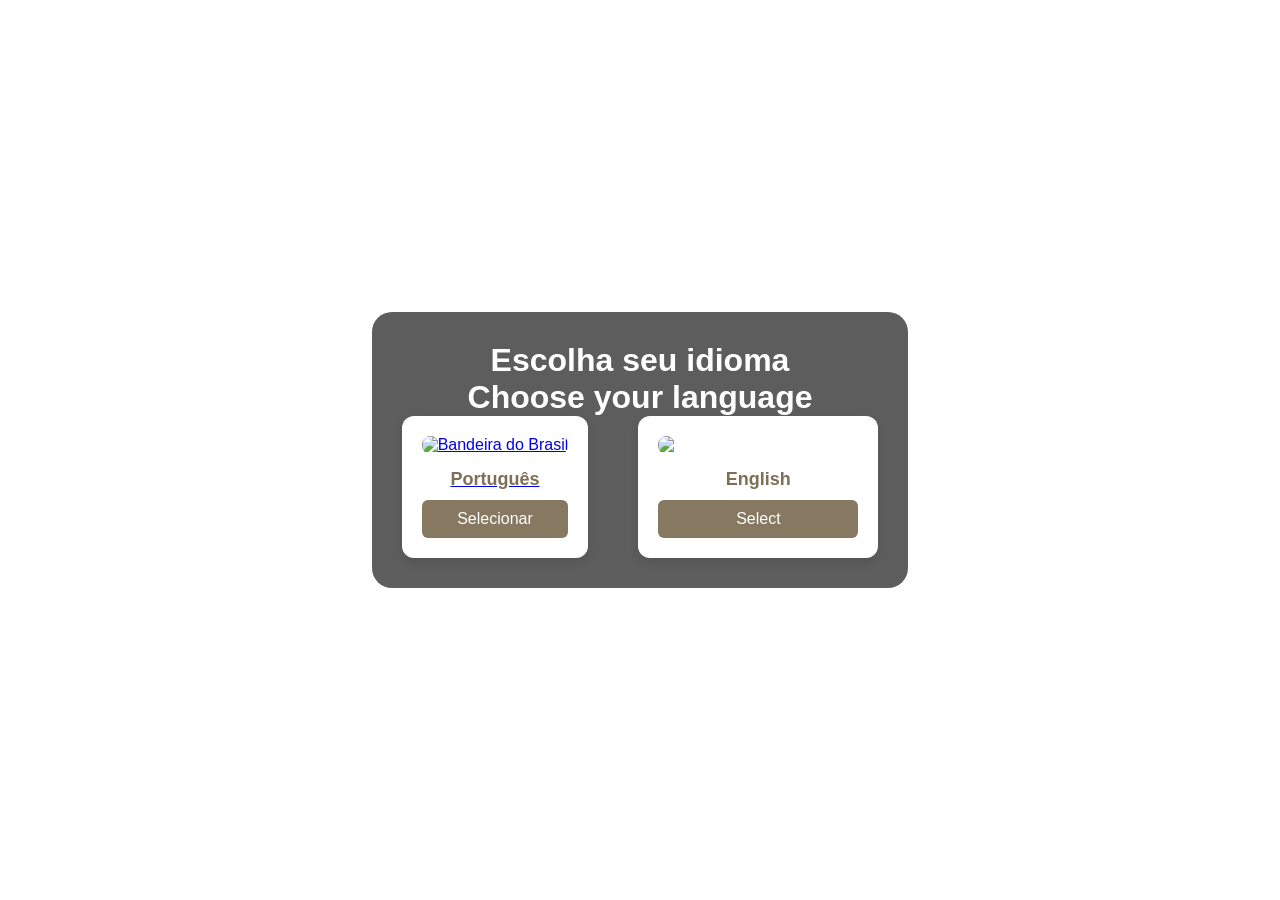
==== index.html @ cf1767f2 "correção de sintaxe" ====
<!DOCTYPE html>
<html lang="pt-BR">
<head>
    <meta charset="UTF-8">
    <title>Aniversario do Tiago</title>
    <link rel="stylesheet" href="tiagoStyle.css">
    <link rel="icon" type="image/jpg" href="images/LogoTiago40th.jpg">
    
</head>
<body>
    <div class="cabecalho">
        <h1>Escolha seu idioma <br>
            Choose your language</h1>
    
    <div class="language-container">
    <div class="language-box">
        <a href="pt-BR/DescriçãoFesta.html">        
            <img src="images/brazil.png" alt="Bandeira do Brasil">
            <p>Português</p>
            <button class="pt-BR">Selecionar</button>
        </a>
    </div>
    <div class="language-box">
        <img src="images/usa.png" alt="Bandeira dos EUA">
        <p>English</p>
        <button class="en">Select</button>
    </div>
</div>

</body>
</html>
---- tiagoStyle.css ----
/* Reset básico */
* {
    margin: 0;
    padding: 0;
    box-sizing: border-box;
    font-family: Arial, sans-serif;
}


/* Corpo da página */
body {
    display: flex;
    justify-content: center;
    align-items: center;
    height: 100vh;
    background: url("images/fotoSITEPRINCIPAL.png") no-repeat center center fixed;
    background-size: cover; /* garante que a imagem cubra toda a tela */
    color: hsl(0, 36%, 96%);
}

.cabecalho {
    text-align: center;
    margin-bottom: 20px;
    margin-block: 20px;
    background-color: #000000a2;
    padding: 30px; /* aumenta o fundo */
    border-radius: 20px; /* deixa mais arredondado */
    display: inline-block; /* o fundo acompanha o conteúdo */
    color: white; /* garante contraste no texto */
}

/* Container principal */
.language-container {
    display: flex;
    gap: 50px; /* espaço entre as opções */
}

/* Cada bloco de idioma */
.language-box {
    display: flex;
    flex-direction: column;
    align-items: center;
    background-color: white;
    padding: 20px;
    border-radius: 12px;
    box-shadow: 0 4px 10px rgba(0,0,0,0.1);
    transition: transform 0.2s, box-shadow 0.2s;
    cursor: pointer;
}

/* Efeito hover */
.language-box:hover {
    transform: translateY(-5px);
    box-shadow: 0 8px 15px rgba(0,0,0,0.2);
}

/* Bandeiras */
.language-box img {
    width: 200px; /* ajusta conforme necessidade */
    height: auto;
    border-radius: 8px;
    margin-bottom: 15px;
}

/* Nome do idioma */
.language-box p {
    font-size: 18px;
    font-weight: bold;
    color: #7e6f58; /* cor próxima da imagem */
    margin-bottom: 10px;
}

/* Botões */
.pt-BR, .en {
    width: 100%;
    padding: 10px 0;
    border: none;
    border-radius: 6px;
    background-color: #877961; /* cor marrom similar */
    color: white;
    font-size: 16px;
    cursor: pointer;
    transition: background-color 0.2s;
}

/* Hover dos botões */
.pt-BR:hover, .en:hover {
    background-color: #6e604d;
}
.cabecalho {
    text-align: center;
    margin-bottom: 20px;
    margin-block: 20px;
}
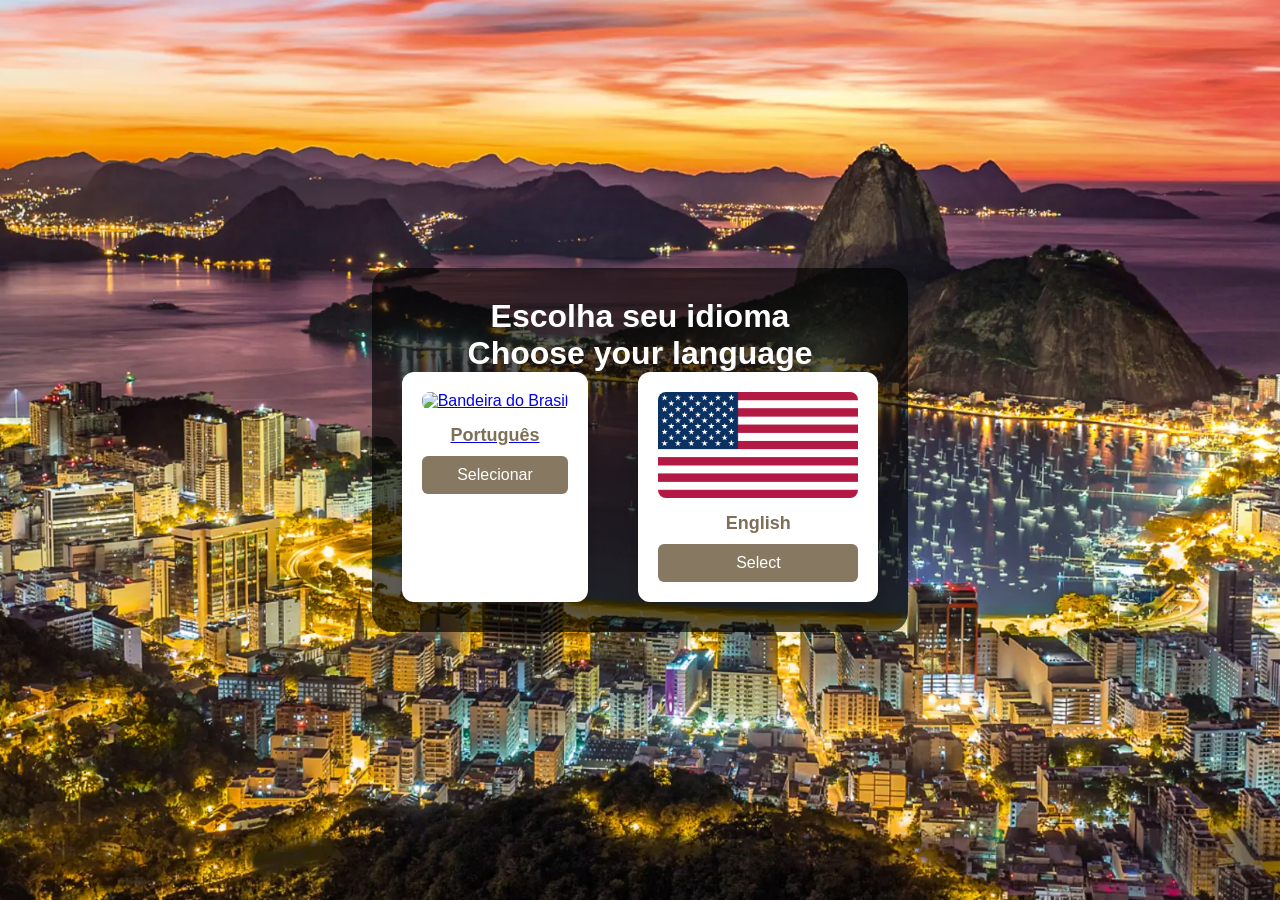
==== commit 12b72a19: "Update index.html" ====
--- a/index.html
+++ b/index.html
@@ -15,17 +15,18 @@
     <div class="language-container">
     <div class="language-box">
         <a href="pt-BR/DescriçãoFesta.html">        
-            <img src="images/brazil.png" alt="Bandeira do Brasil">
+            <img src="./Images/brazil.png" alt="Bandeira do Brasil">
             <p>Português</p>
             <button class="pt-BR">Selecionar</button>
         </a>
     </div>
     <div class="language-box">
-        <img src="images/usa.png" alt="Bandeira dos EUA">
+        <img src="./Images/usa.png" alt="Bandeira dos EUA">
         <p>English</p>
         <button class="en">Select</button>
     </div>
 </div>
 
 </body>
-</html>+
+</html>
--- a/tiagoStyle.css
+++ b/tiagoStyle.css
@@ -13,7 +13,7 @@
     justify-content: center;
     align-items: center;
     height: 100vh;
-    background: url("images/fotoSITEPRINCIPAL.png") no-repeat center center fixed;
+    background: url("./Images/fotoSITEPRINCIPAL.png") no-repeat center center fixed;
     background-size: cover; /* garante que a imagem cubra toda a tela */
     color: hsl(0, 36%, 96%);
 }
@@ -92,3 +92,5 @@
     margin-bottom: 20px;
     margin-block: 20px;
 }
+
+
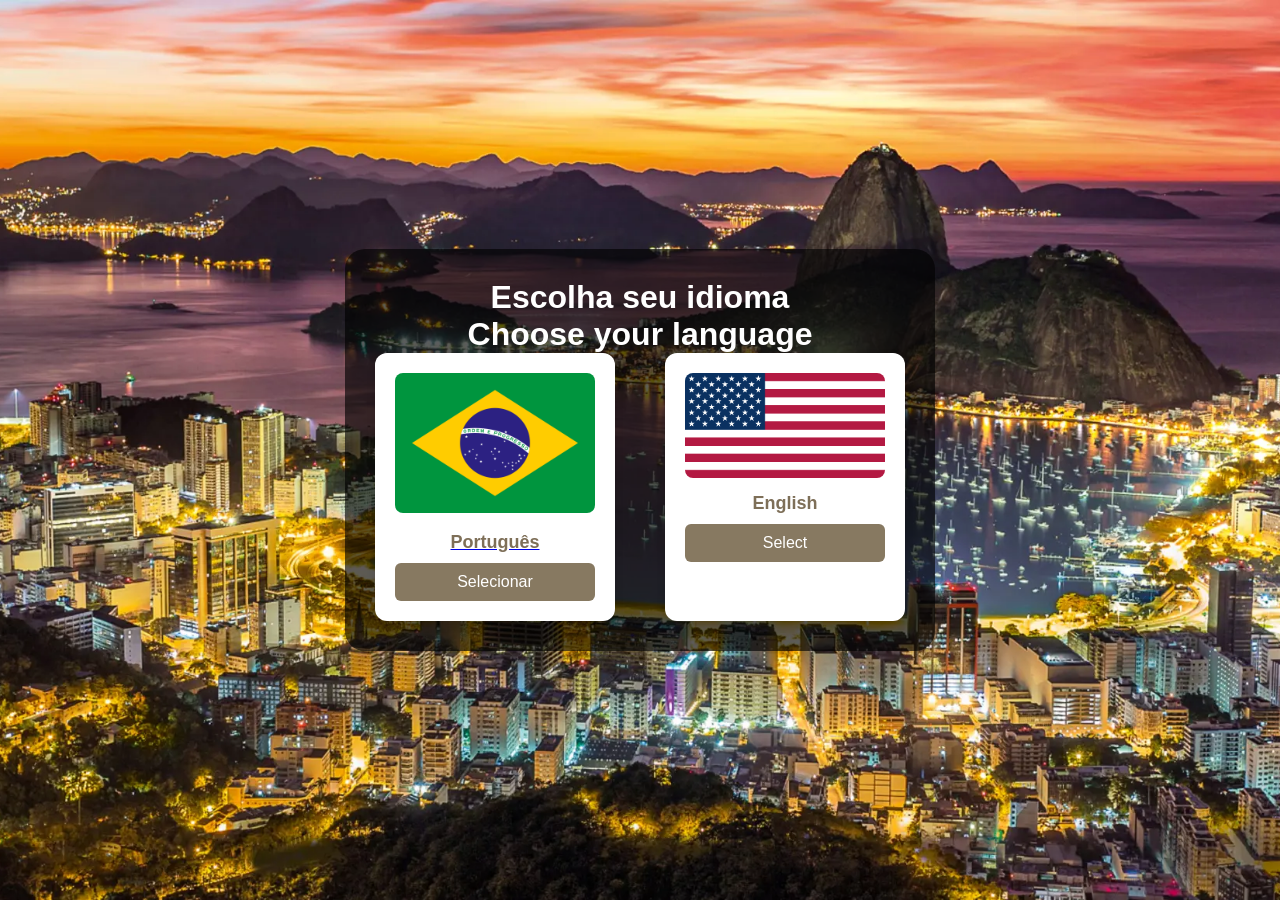
==== commit 17501dc0: "Update index.html" ====
--- a/index.html
+++ b/index.html
@@ -15,7 +15,7 @@
     <div class="language-container">
     <div class="language-box">
         <a href="pt-BR/DescriçãoFesta.html">        
-            <img src="./Images/brazil.png" alt="Bandeira do Brasil">
+            <img src="./Images/Brazil.png" alt="Bandeira do Brasil">
             <p>Português</p>
             <button class="pt-BR">Selecionar</button>
         </a>
@@ -30,3 +30,4 @@
 </body>
 
 </html>
+
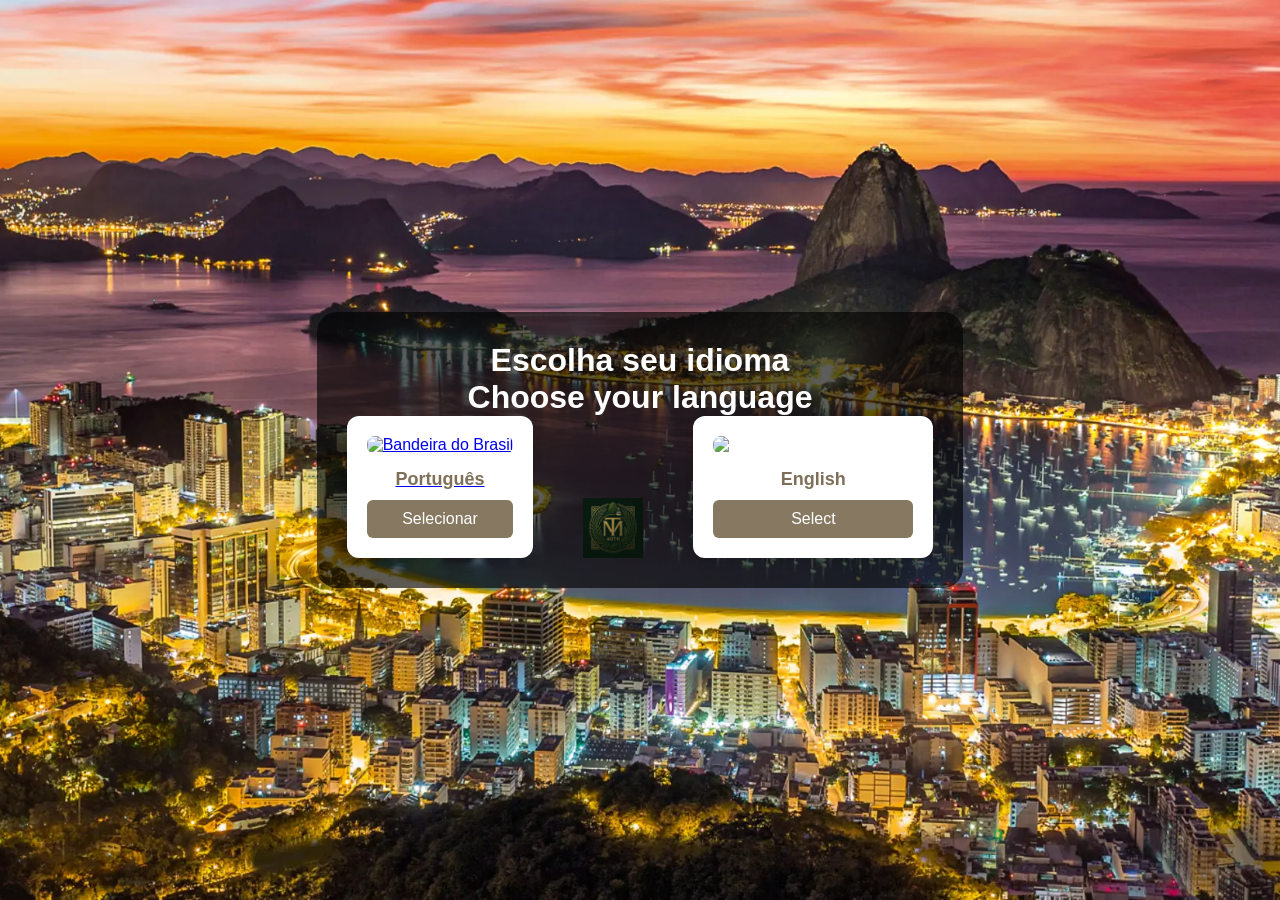
==== commit 3e13183f: "atualização estilo" ====
--- a/index.html
+++ b/index.html
@@ -15,19 +15,18 @@
     <div class="language-container">
     <div class="language-box">
         <a href="pt-BR/DescriçãoFesta.html">        
-            <img src="./Images/Brazil.png" alt="Bandeira do Brasil">
+            <img src="images/brazil.png" alt="Bandeira do Brasil">
             <p>Português</p>
             <button class="pt-BR">Selecionar</button>
         </a>
     </div>
+    <img src="./Images/LogoTiago40th.jpg" alt="Logo do Tiago 40th" class="logo">
     <div class="language-box">
-        <img src="./Images/usa.png" alt="Bandeira dos EUA">
+        <img src="images/usa.png" alt="Bandeira dos EUA">
         <p>English</p>
         <button class="en">Select</button>
     </div>
 </div>
 
 </body>
-
-</html>
-
+</html>
--- a/tiagoStyle.css
+++ b/tiagoStyle.css
@@ -93,4 +93,9 @@
     margin-block: 20px;
 }
 
-
+.logo {
+    max-height: 60px; /* ajusta a altura máxima da logo */
+    max-width: 60px; /* define o tamanho menor da logo */
+    align-self: flex-end;
+    opacity: 0.9; /* opcional, deixa mais suave */
+}
